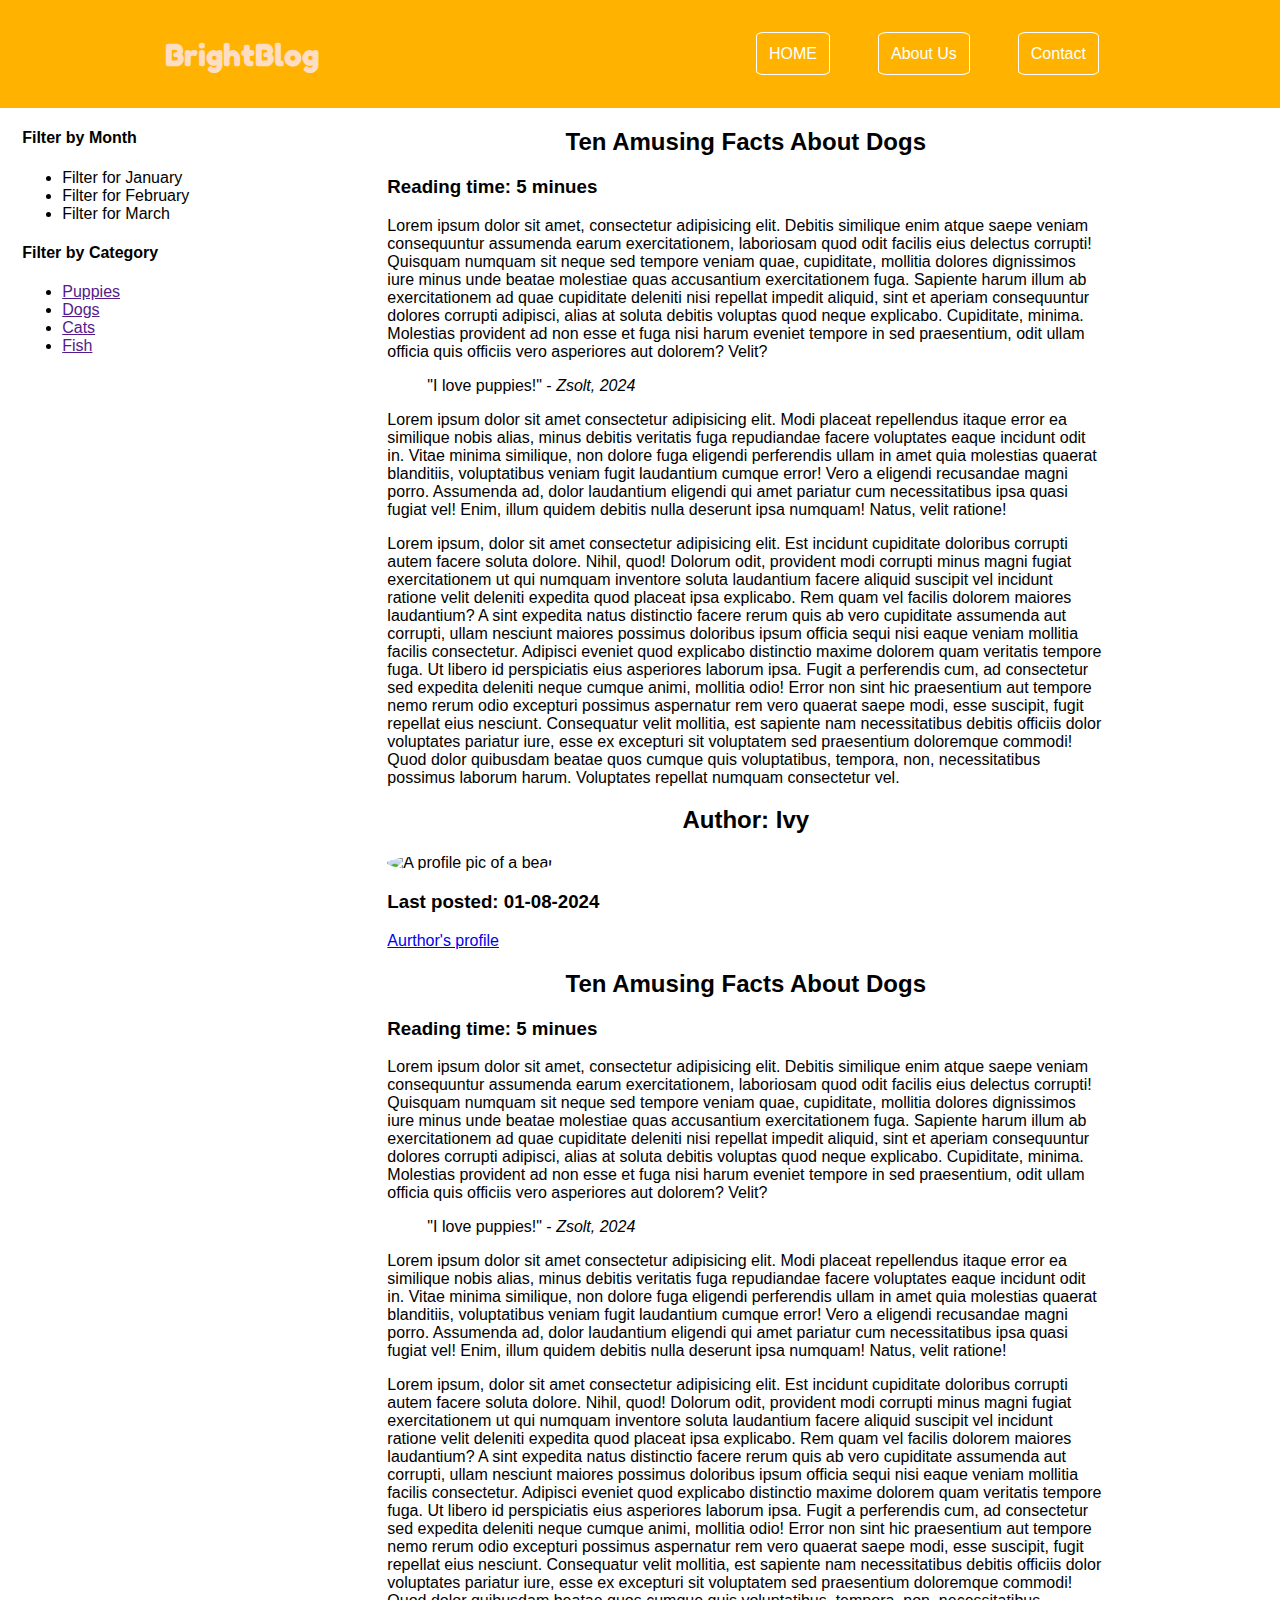
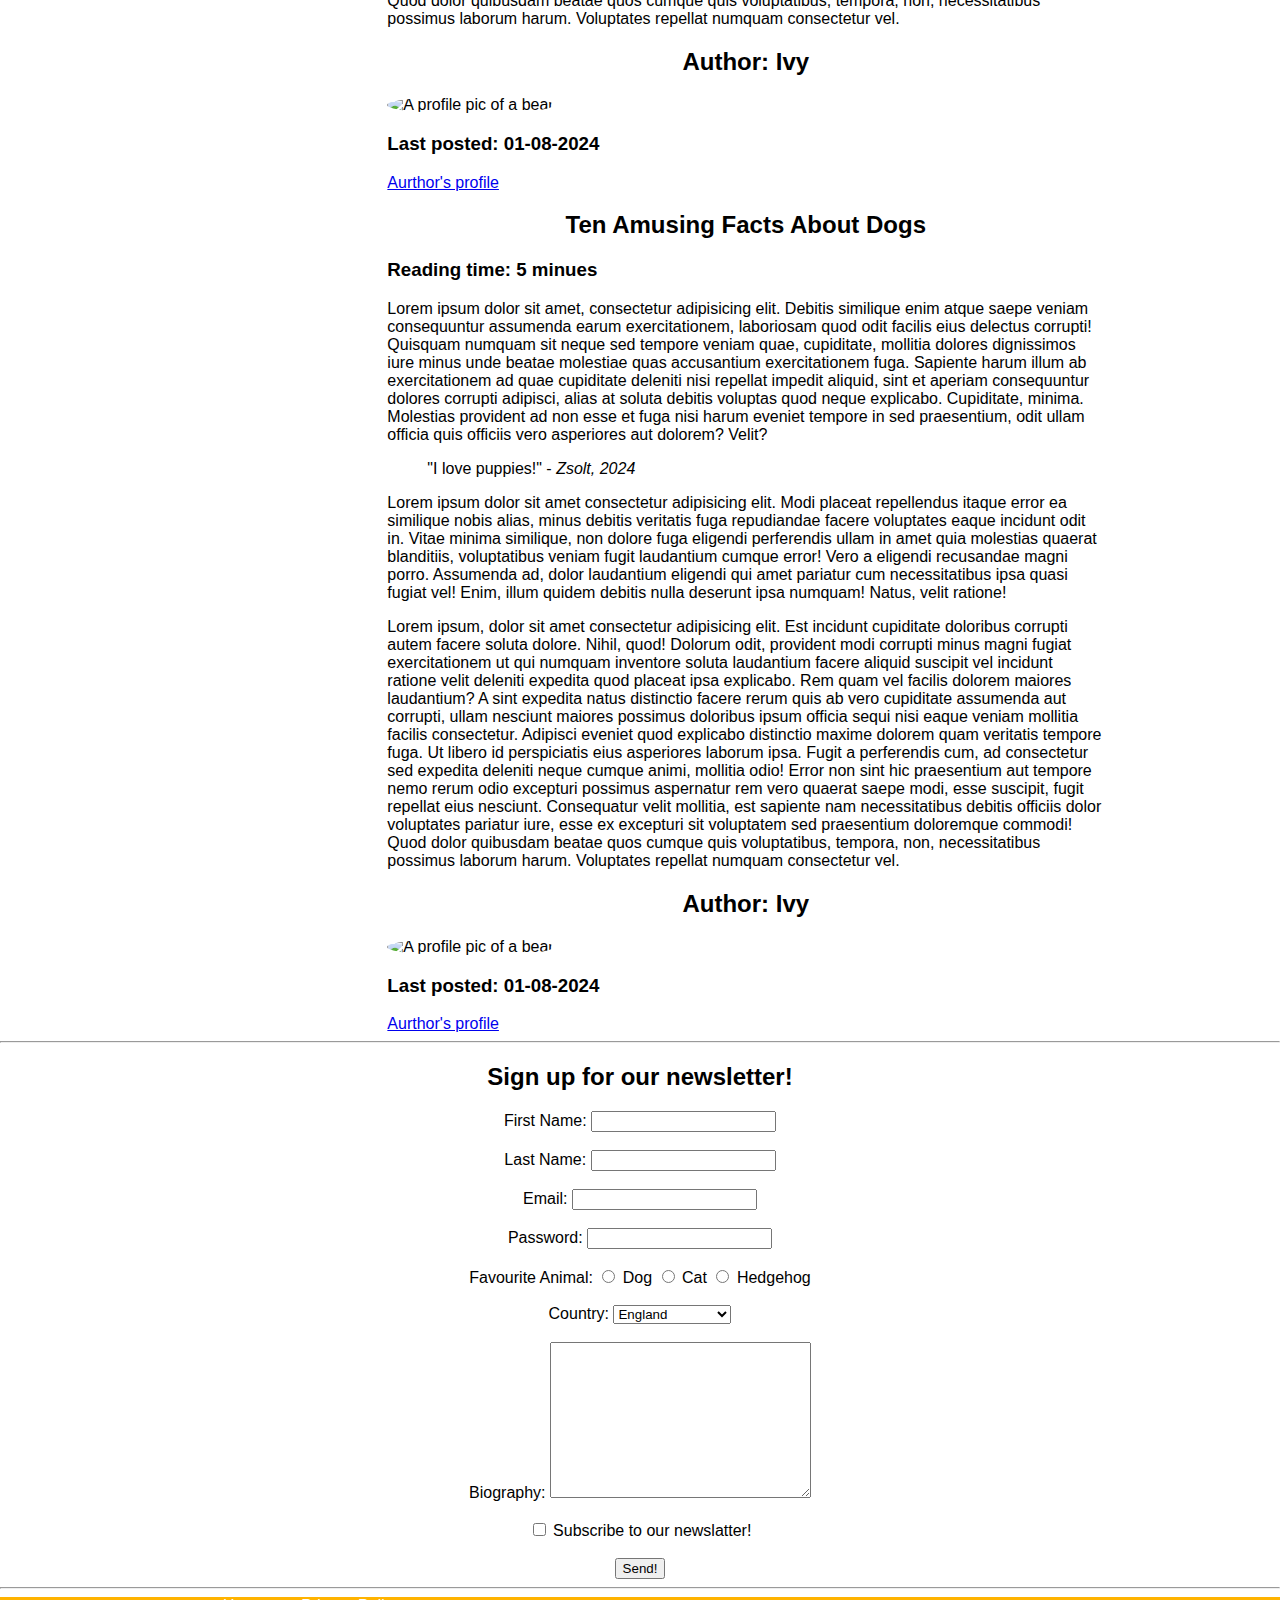
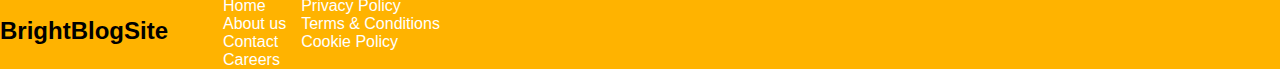
==== index.html @ 8710426b "initial commit" ====
<!DOCTYPE html>
<html lang="en">
<head>
    <link rel="stylesheet" href="style.css">
    <script src="app.js"></script>
    <link rel="stylesheet" href="https://fonts.googleapis.com/css2?family=Fredoka+One&display=swap" rel="stylesheet">
    <meta charset="UTF-8">
    <meta name="viewport" content="width=device-width, initial-scale=1.0">
    <title>BrightBlogSite</title>
</head>

<body>
    <header id="main-header">
        <!-- The content of the header goes here  -->
        <h1 id="logo">BrightBlog</h1>
        <nav>
            <ul id="nav-ul">
                <li>
                    <a href="https://code.visualstudio.com/" class="navbutton">HOME</a>
                </li>
                <li>
                    <a href="https://code.visualstudio.com/" class="navbutton">About Us</a>
                </li>
                <li>
                    <a href="https://code.visualstudio.com/" class="navbutton">Contact</a>
                </li>
            </ul> 
        </nav>
        <!-- nav>ul>li*3>a  advance way to write nav-->
        
    </header>
    <main>
        <div id="main-content">
            <aside>
                <section>
                    <h4>Filter by Month</h4>
                    <nav>
                        <ul>
                            <li><a href=""></a>Filter for January</li>
                            <li><a href=""></a>Filter for February</li>
                            <li><a href=""></a>Filter for March</li>
                        </ul>
                    </nav>
                </section>
                <section>
                    <h4>Filter by Category</h4>
                    <nav>
                        <ul>
                            <li><a href="">Puppies</a></li>
                            <li><a href="">Dogs</a></li>
                            <li><a href="">Cats</a></li>
                            <li><a href="">Fish</a></li>
                        </ul>
                    </nav>
                </section>
            </aside>
            <div>
                <article>
                    <header>
                        <!-- Article's header goes here -->
                         <h2>Ten Amusing Facts About Dogs</h2>
                         <h3>Reading time: 5 minues</h3>
                    </header>
                    <main>
                        
                        <p> Lorem ipsum dolor sit amet, consectetur adipisicing elit. Debitis similique enim atque saepe veniam consequuntur assumenda earum exercitationem, laboriosam quod odit facilis eius delectus corrupti! Quisquam numquam sit neque sed tempore veniam quae, cupiditate, mollitia dolores dignissimos iure minus unde beatae molestiae quas accusantium exercitationem fuga. Sapiente harum illum ab exercitationem ad quae cupiditate deleniti nisi repellat impedit aliquid, sint et aperiam consequuntur dolores corrupti adipisci, alias at soluta debitis voluptas quod neque explicabo. Cupiditate, minima. Molestias provident ad non esse et fuga nisi harum eveniet tempore in sed praesentium, odit ullam officia quis officiis vero asperiores aut dolorem? Velit?</p>
                        <blockquote>
                            "I love puppies!" - <cite>Zsolt, 2024</cite> 
                        </blockquote>
                        <p>Lorem ipsum dolor sit amet consectetur adipisicing elit. Modi placeat repellendus itaque error ea similique nobis alias, minus debitis veritatis fuga repudiandae facere voluptates eaque incidunt odit in. Vitae minima similique, non dolore fuga eligendi perferendis ullam in amet quia molestias quaerat blanditiis, voluptatibus veniam fugit laudantium cumque error! Vero a eligendi recusandae magni porro. Assumenda ad, dolor laudantium eligendi qui amet pariatur cum necessitatibus ipsa quasi fugiat vel! Enim, illum quidem debitis nulla deserunt ipsa numquam! Natus, velit ratione!</p>
        
                        <p>Lorem ipsum, dolor sit amet consectetur adipisicing elit. Est incidunt cupiditate doloribus corrupti autem facere soluta dolore. Nihil, quod! Dolorum odit, provident modi corrupti minus magni fugiat exercitationem ut qui numquam inventore soluta laudantium facere aliquid suscipit vel incidunt ratione velit deleniti expedita quod placeat ipsa explicabo. Rem quam vel facilis dolorem maiores laudantium? A sint expedita natus distinctio facere rerum quis ab vero cupiditate assumenda aut corrupti, ullam nesciunt maiores possimus doloribus ipsum officia sequi nisi eaque veniam mollitia facilis consectetur. Adipisci eveniet quod explicabo distinctio maxime dolorem quam veritatis tempore fuga. Ut libero id perspiciatis eius asperiores laborum ipsa. Fugit a perferendis cum, ad consectetur sed expedita deleniti neque cumque animi, mollitia odio! Error non sint hic praesentium aut tempore nemo rerum odio excepturi possimus aspernatur rem vero quaerat saepe modi, esse suscipit, fugit repellat eius nesciunt. Consequatur velit mollitia, est sapiente nam necessitatibus debitis officiis dolor voluptates pariatur iure, esse ex excepturi sit voluptatem sed praesentium doloremque commodi! Quod dolor quibusdam beatae quos cumque quis voluptatibus, tempora, non, necessitatibus possimus laborum harum. Voluptates repellat numquam consectetur vel.</p>
                        <!-- <p><h3>We love cats too</h3></p> -->
                    </main>
                    <footer>
                        <h2>Author: Ivy</h2>
                        <img src="https://placebear.com/100/100" alt="A profile pic of a bear">
                        <h3>Last posted: 01-08-2024</h3>
                        <a href="https://www.brightnetwork.co.uk/" target="_blank">Aurthor's profile</a>
                        
                    </footer>
                </article>
                <article>
                    <header>
                        <!-- Article's header goes here -->
                         <h2>Ten Amusing Facts About Dogs</h2>
                         <h3>Reading time: 5 minues</h3>
                    </header>
                    <main>
                        
                        <p> Lorem ipsum dolor sit amet, consectetur adipisicing elit. Debitis similique enim atque saepe veniam consequuntur assumenda earum exercitationem, laboriosam quod odit facilis eius delectus corrupti! Quisquam numquam sit neque sed tempore veniam quae, cupiditate, mollitia dolores dignissimos iure minus unde beatae molestiae quas accusantium exercitationem fuga. Sapiente harum illum ab exercitationem ad quae cupiditate deleniti nisi repellat impedit aliquid, sint et aperiam consequuntur dolores corrupti adipisci, alias at soluta debitis voluptas quod neque explicabo. Cupiditate, minima. Molestias provident ad non esse et fuga nisi harum eveniet tempore in sed praesentium, odit ullam officia quis officiis vero asperiores aut dolorem? Velit?</p>
                        <blockquote>
                            "I love puppies!" - <cite>Zsolt, 2024</cite> 
                        </blockquote>
                        <p>Lorem ipsum dolor sit amet consectetur adipisicing elit. Modi placeat repellendus itaque error ea similique nobis alias, minus debitis veritatis fuga repudiandae facere voluptates eaque incidunt odit in. Vitae minima similique, non dolore fuga eligendi perferendis ullam in amet quia molestias quaerat blanditiis, voluptatibus veniam fugit laudantium cumque error! Vero a eligendi recusandae magni porro. Assumenda ad, dolor laudantium eligendi qui amet pariatur cum necessitatibus ipsa quasi fugiat vel! Enim, illum quidem debitis nulla deserunt ipsa numquam! Natus, velit ratione!</p>
        
                        <p>Lorem ipsum, dolor sit amet consectetur adipisicing elit. Est incidunt cupiditate doloribus corrupti autem facere soluta dolore. Nihil, quod! Dolorum odit, provident modi corrupti minus magni fugiat exercitationem ut qui numquam inventore soluta laudantium facere aliquid suscipit vel incidunt ratione velit deleniti expedita quod placeat ipsa explicabo. Rem quam vel facilis dolorem maiores laudantium? A sint expedita natus distinctio facere rerum quis ab vero cupiditate assumenda aut corrupti, ullam nesciunt maiores possimus doloribus ipsum officia sequi nisi eaque veniam mollitia facilis consectetur. Adipisci eveniet quod explicabo distinctio maxime dolorem quam veritatis tempore fuga. Ut libero id perspiciatis eius asperiores laborum ipsa. Fugit a perferendis cum, ad consectetur sed expedita deleniti neque cumque animi, mollitia odio! Error non sint hic praesentium aut tempore nemo rerum odio excepturi possimus aspernatur rem vero quaerat saepe modi, esse suscipit, fugit repellat eius nesciunt. Consequatur velit mollitia, est sapiente nam necessitatibus debitis officiis dolor voluptates pariatur iure, esse ex excepturi sit voluptatem sed praesentium doloremque commodi! Quod dolor quibusdam beatae quos cumque quis voluptatibus, tempora, non, necessitatibus possimus laborum harum. Voluptates repellat numquam consectetur vel.</p>
                        <!-- <p><h3>We love cats too</h3></p> -->
                    </main>
                    <footer>
                        <h2>Author: Ivy</h2>
                        <img src="https://placebear.com/100/100" alt="A profile pic of a bear">
                        <h3>Last posted: 01-08-2024</h3>
                        <a href="https://www.brightnetwork.co.uk/" target="_blank">Aurthor's profile</a>
                        
                    </footer>
                </article>
                <article>
                    <header>
                        <!-- Article's header goes here -->
                         <h2>Ten Amusing Facts About Dogs</h2>
                         <h3>Reading time: 5 minues</h3>
                    </header>
                    <main>
                        
                        <p> Lorem ipsum dolor sit amet, consectetur adipisicing elit. Debitis similique enim atque saepe veniam consequuntur assumenda earum exercitationem, laboriosam quod odit facilis eius delectus corrupti! Quisquam numquam sit neque sed tempore veniam quae, cupiditate, mollitia dolores dignissimos iure minus unde beatae molestiae quas accusantium exercitationem fuga. Sapiente harum illum ab exercitationem ad quae cupiditate deleniti nisi repellat impedit aliquid, sint et aperiam consequuntur dolores corrupti adipisci, alias at soluta debitis voluptas quod neque explicabo. Cupiditate, minima. Molestias provident ad non esse et fuga nisi harum eveniet tempore in sed praesentium, odit ullam officia quis officiis vero asperiores aut dolorem? Velit?</p>
                        <blockquote>
                            "I love puppies!" - <cite>Zsolt, 2024</cite> 
                        </blockquote>
                        <p>Lorem ipsum dolor sit amet consectetur adipisicing elit. Modi placeat repellendus itaque error ea similique nobis alias, minus debitis veritatis fuga repudiandae facere voluptates eaque incidunt odit in. Vitae minima similique, non dolore fuga eligendi perferendis ullam in amet quia molestias quaerat blanditiis, voluptatibus veniam fugit laudantium cumque error! Vero a eligendi recusandae magni porro. Assumenda ad, dolor laudantium eligendi qui amet pariatur cum necessitatibus ipsa quasi fugiat vel! Enim, illum quidem debitis nulla deserunt ipsa numquam! Natus, velit ratione!</p>
        
                        <p>Lorem ipsum, dolor sit amet consectetur adipisicing elit. Est incidunt cupiditate doloribus corrupti autem facere soluta dolore. Nihil, quod! Dolorum odit, provident modi corrupti minus magni fugiat exercitationem ut qui numquam inventore soluta laudantium facere aliquid suscipit vel incidunt ratione velit deleniti expedita quod placeat ipsa explicabo. Rem quam vel facilis dolorem maiores laudantium? A sint expedita natus distinctio facere rerum quis ab vero cupiditate assumenda aut corrupti, ullam nesciunt maiores possimus doloribus ipsum officia sequi nisi eaque veniam mollitia facilis consectetur. Adipisci eveniet quod explicabo distinctio maxime dolorem quam veritatis tempore fuga. Ut libero id perspiciatis eius asperiores laborum ipsa. Fugit a perferendis cum, ad consectetur sed expedita deleniti neque cumque animi, mollitia odio! Error non sint hic praesentium aut tempore nemo rerum odio excepturi possimus aspernatur rem vero quaerat saepe modi, esse suscipit, fugit repellat eius nesciunt. Consequatur velit mollitia, est sapiente nam necessitatibus debitis officiis dolor voluptates pariatur iure, esse ex excepturi sit voluptatem sed praesentium doloremque commodi! Quod dolor quibusdam beatae quos cumque quis voluptatibus, tempora, non, necessitatibus possimus laborum harum. Voluptates repellat numquam consectetur vel.</p>
                        <!-- <p><h3>We love cats too</h3></p> -->
                    </main>
                    <footer>
                        <h2>Author: Ivy</h2>
                        <img src="https://placebear.com/100/100" alt="A profile pic of a bear">
                        <h3>Last posted: 01-08-2024</h3>
                        <a href="https://www.brightnetwork.co.uk/" target="_blank">Aurthor's profile</a>
                        
                    </footer>
                </article>
            </div>


        </div>
        
        <!-- main content of the website can go here -->
         <hr>
         <h2>Sign up for our newsletter!</h2>
        <form action="" method="">
            <label for="first_name">First Name:</label>
            <input type="text" id="first_name" name="first_name" required>
            <br>
            <br>
            <label for="Last_name">Last Name:</label>
            <input type="text" id="Last_name" name="Last_name" required>
            <br>
            <br>
            <label for="email">Email:</label>
            <input type="email" name="email" id="email" required>
            <br>
            <br>    
            <!-- input:email -->
            <label for="password">Password:</label>
            <input type="password" name="password" id="password" required>
            <br>
            <br>
            <label for="favourite_animal">Favourite Animal: </label>

            <input type="radio" name="favourite_animal" id="dog" value="dog">
            <label for="dog">Dog</label>
            <!-- when use radio button, the lable goes after the radio button, but whenever use input 
             the lable will go before the input tag -->
            <input type="radio" name="favourite_animal" id="cat" value="cat">
            <label for="cat">Cat</label>
            <input type="radio" name="favourite_animal" id="hedgehog" value="hedgehog">
            <label for="hedgehog">Hedgehog</label>
            <br>
            <br>
            <label for="country">Country:</label>
            <select name="country" id="country">
                <option value="england">England</option>
                <option value="scotland">Scotland</option>
                <option value="Wales">Wales</option>
                <option value="northern_ireland">Northern ireland</option>
            </select>
            <br>
            <br>
            <label for="bio">Biography: </label>
            <textarea name="bio" id="bio" cols="30" rows="10"></textarea>
            <br>
            <br>
            <input type="checkbox" name="" id="subscribe" name="subscribe">
            <label for="subscribe">Subscribe to our newslatter!</label>
            <br>
            <br>
            
            <input type="submit" value="Send!">

        </form>
        <hr>
    </main>

    <footer>
        <!-- footer goes here  -->
         <h2>BrightBlogSite</h2>
         <section>
            <nav>
                <ul id="footer-ul">
                    <div>
                        <li><a href="">Home</a></li>
                        <li><a href="">About us</a></li>
                        <li><a href="">Contact</a></li>
                        <li><a href="">Careers</a></li>
                    </div>
                    <div>
                        <li><a href="">Privacy Policy</a></li>
                        <li><a href="">Terms & Conditions</a></li>
                        <li><a href="">Cookie Policy</a></li>
                    </div>    
                </ul>
            </nav>
         </section>
    </footer>
</body>

</html>
---- style.css ----
body {
    font-family: Arial, Helvetica, sans-serif;
    margin: 0px;
}

#logo {
    margin: 0px;
    padding: 8px;
    font-family: "Fredoka One",sans-serif;
    /* box-shadow: 10px 10px 15px 5px black; */
    width: 16%;
    border-radius: 20%;
}

ul{
    margin: 0px;
}

body > header{
    background-color: rgb(255, 179, 0);
    color: rgb(255, 220, 196);
    display: flex;
    height: 12vh;
    align-items: center;
    justify-content:space-around;
}

#nav-ul{
    display: flex;
}

#nav-ul > li{
    padding: 8px;
    margin: 16px;

}

body > header > nav > ul {
    list-style: none;
    text-decoration: none;
}

.navbutton{
    color: white;
    text-decoration: none;
    padding: 12px;
    border: 1px solid white;
    border-radius: 10%;
}

body > main article{
    width: 70%;
    margin: auto;
}

#main-content{
    display: flex;
    justify-content: space-around;
}

#main-content > div{
   width: 80%;
}

form{
    text-align: center;
}

h2{
    text-align: center;
}

body > footer{
    background-color: rgb(255, 179, 0);
    display: flex;
}

img{
    border-radius: 100%;
}

#footer-ul{
    display: flex;
    list-style: none;
}
#footer-ul > div >li{
    margin-left: 15px;
}

#footer-ul > div > li > a{
    color: white;
    text-decoration: none;
}
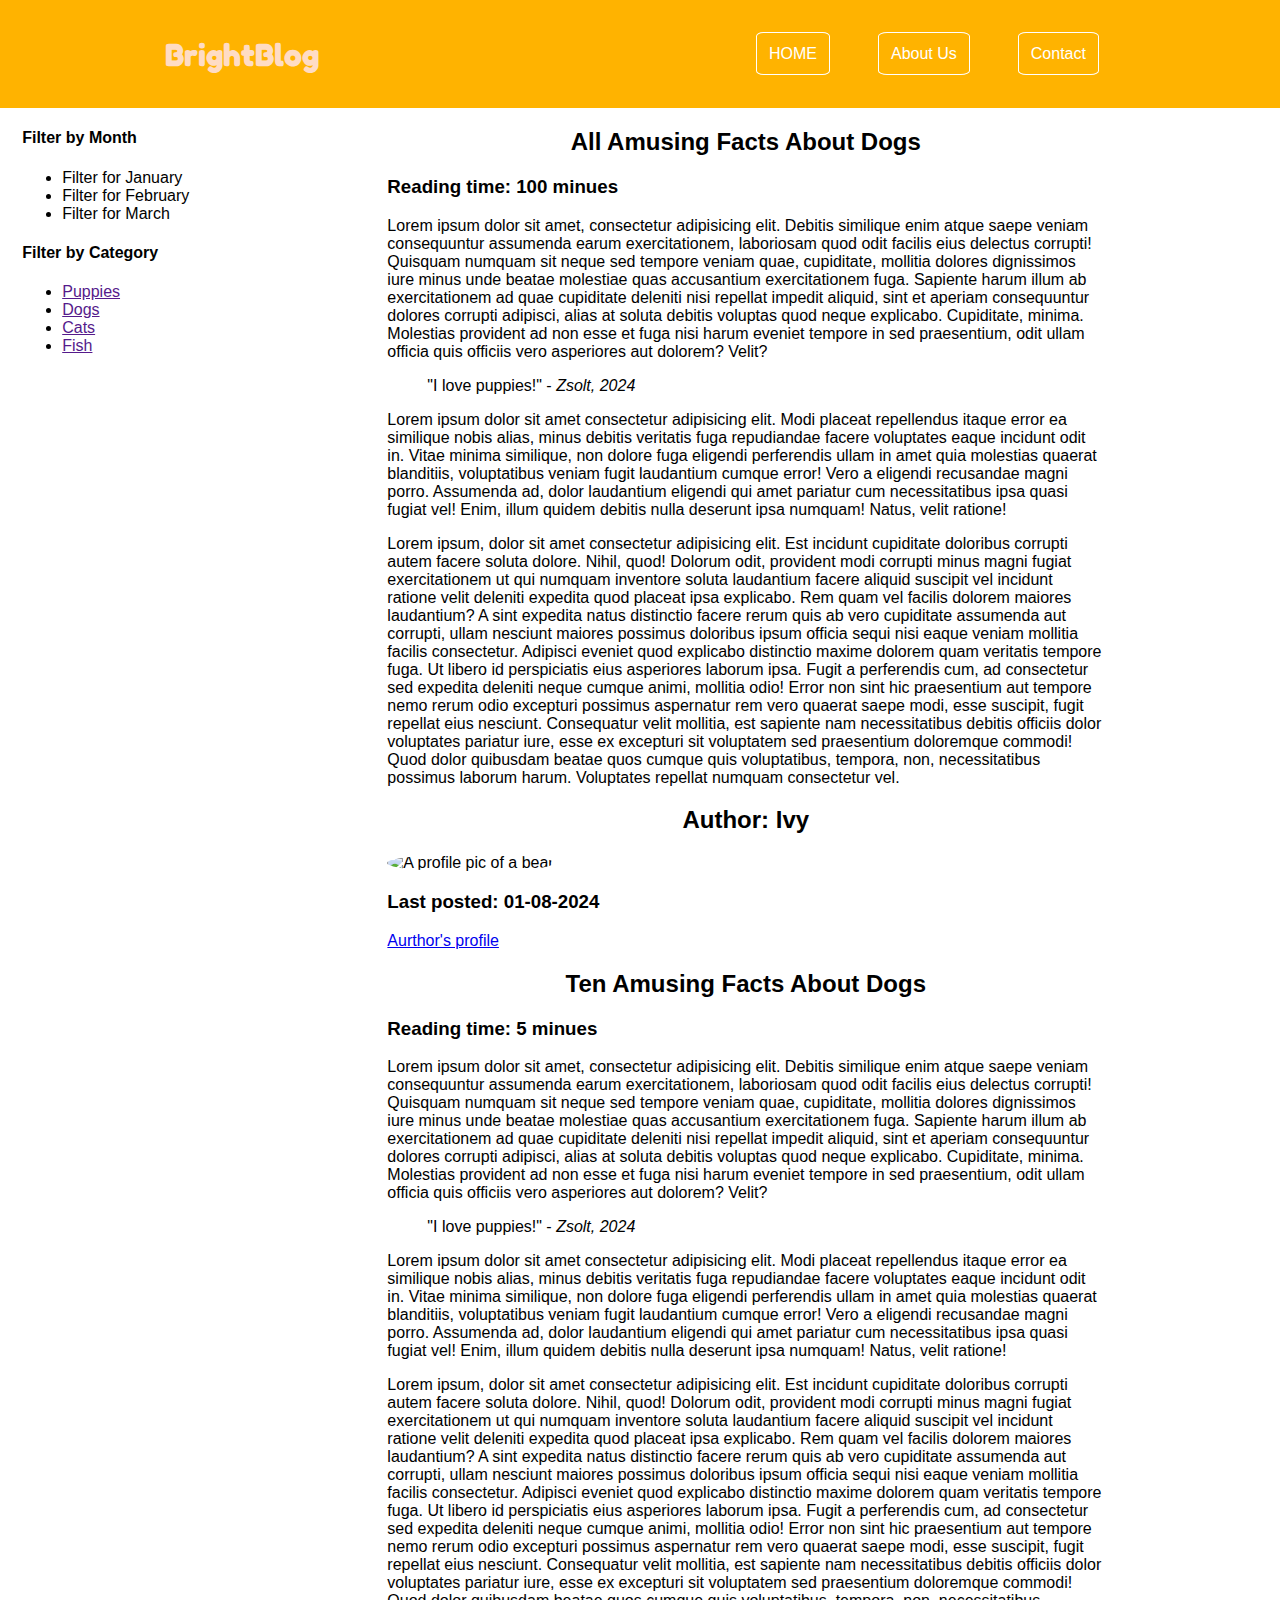
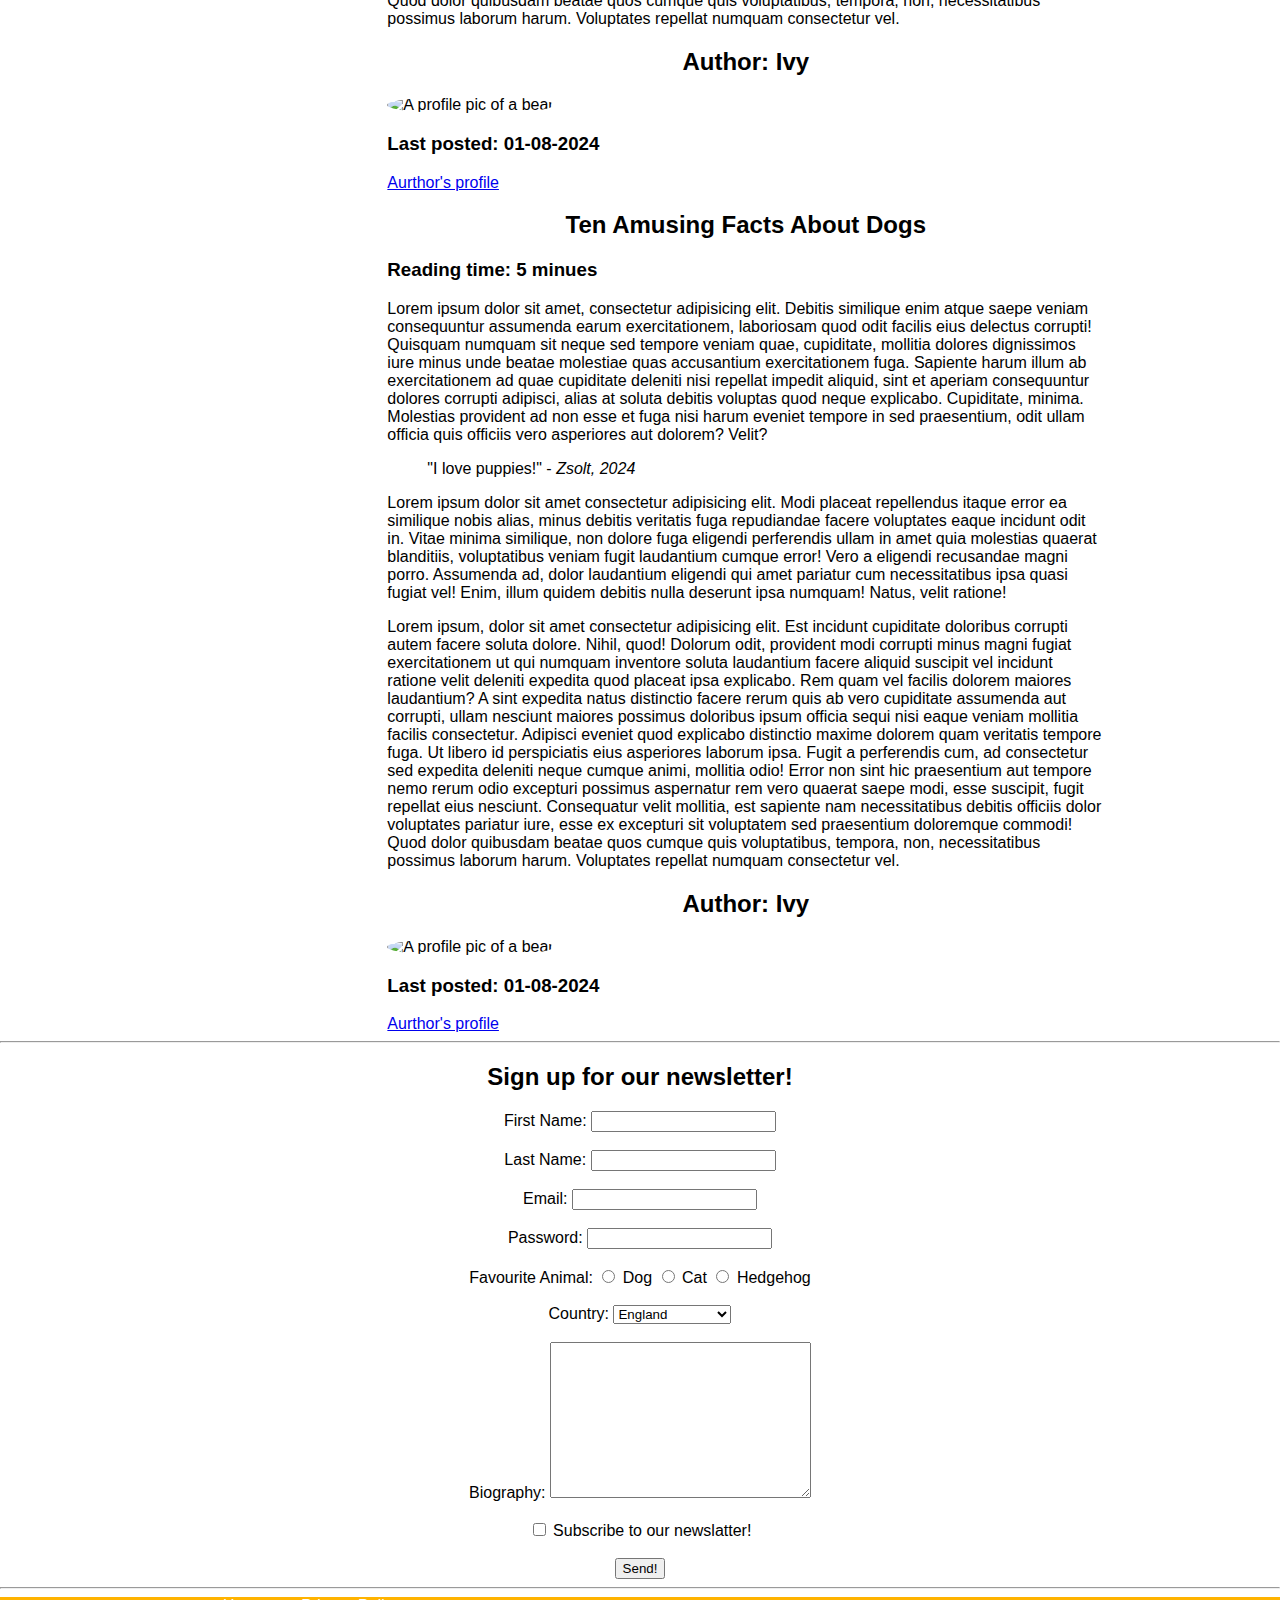
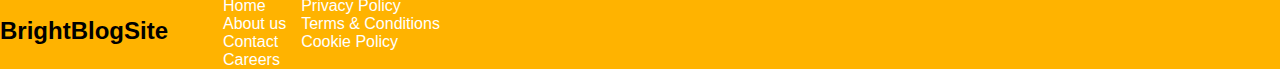
==== commit a77d0485: "Update index.html" ====
--- a/index.html
+++ b/index.html
@@ -58,8 +58,8 @@
                 <article>
                     <header>
                         <!-- Article's header goes here -->
-                         <h2>Ten Amusing Facts About Dogs</h2>
-                         <h3>Reading time: 5 minues</h3>
+                         <h2>All Amusing Facts About Dogs</h2>
+                         <h3>Reading time: 100 minues</h3>
                     </header>
                     <main>
                         
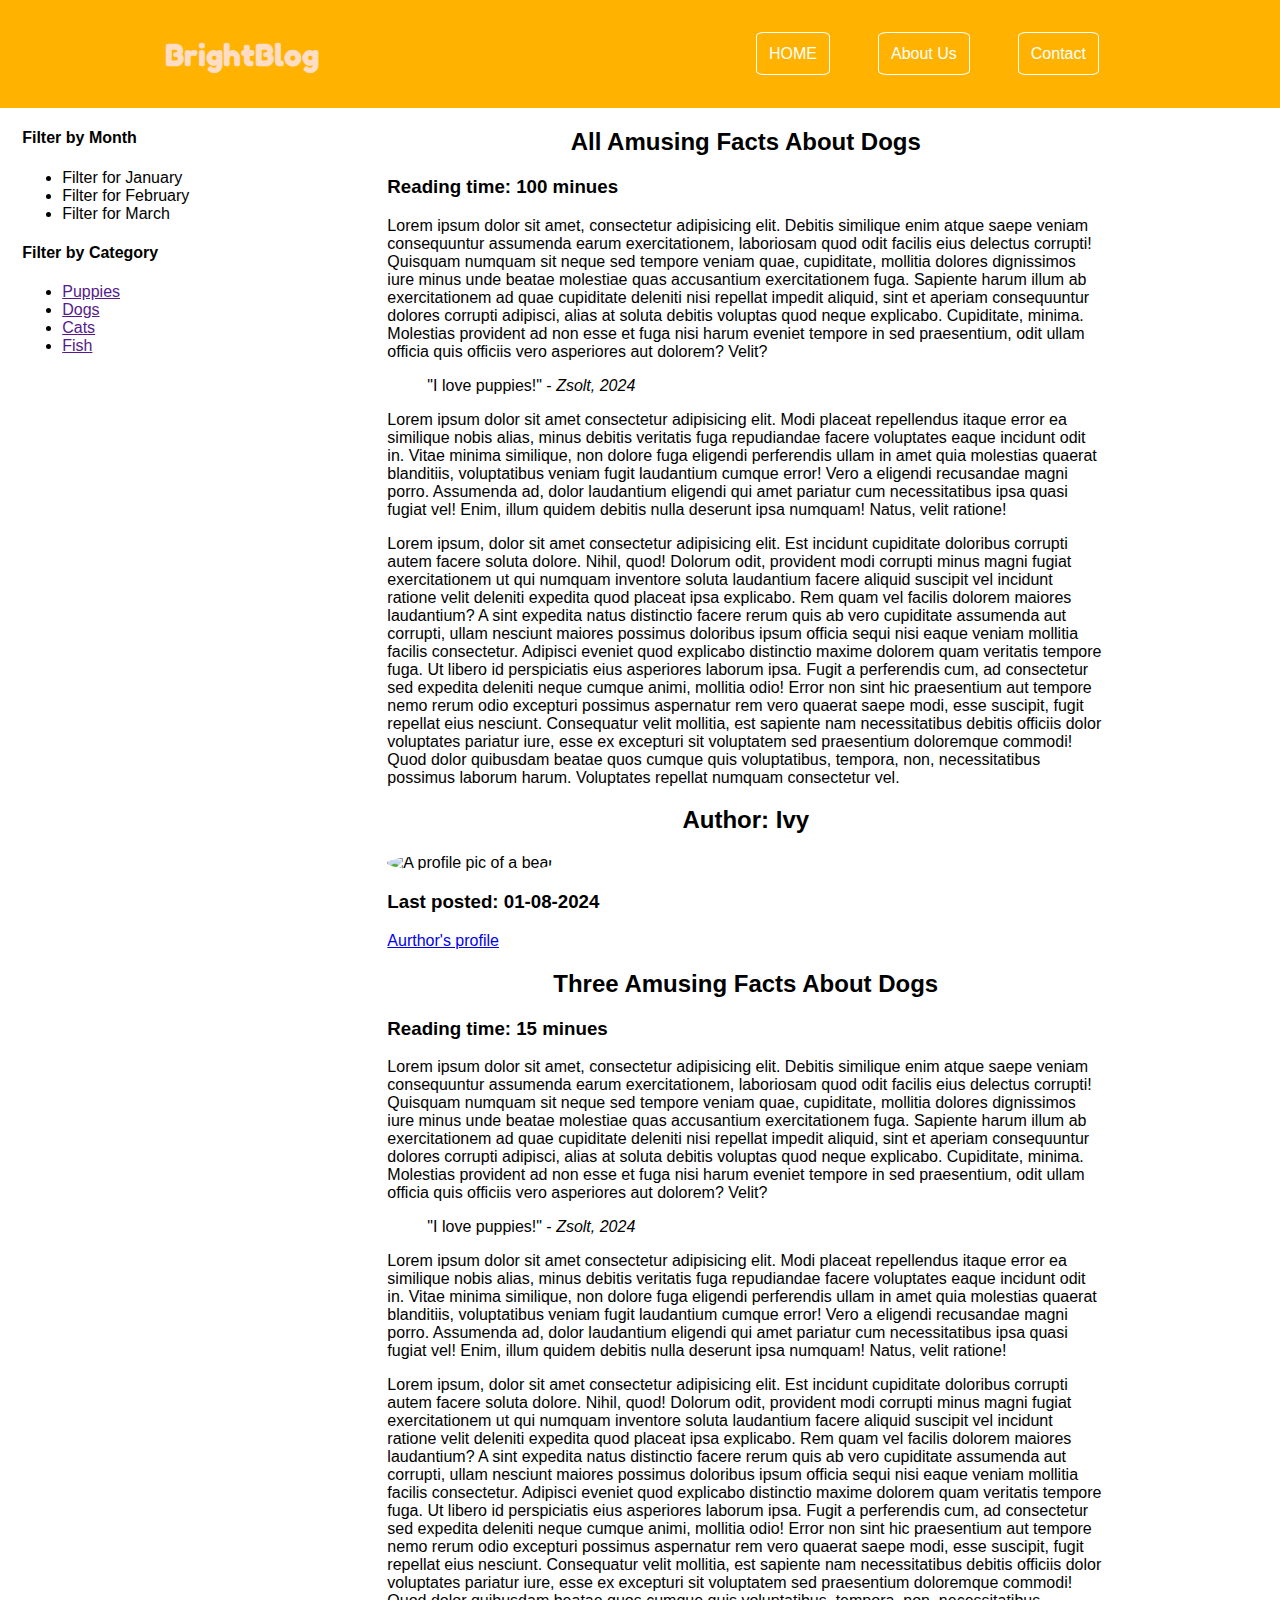
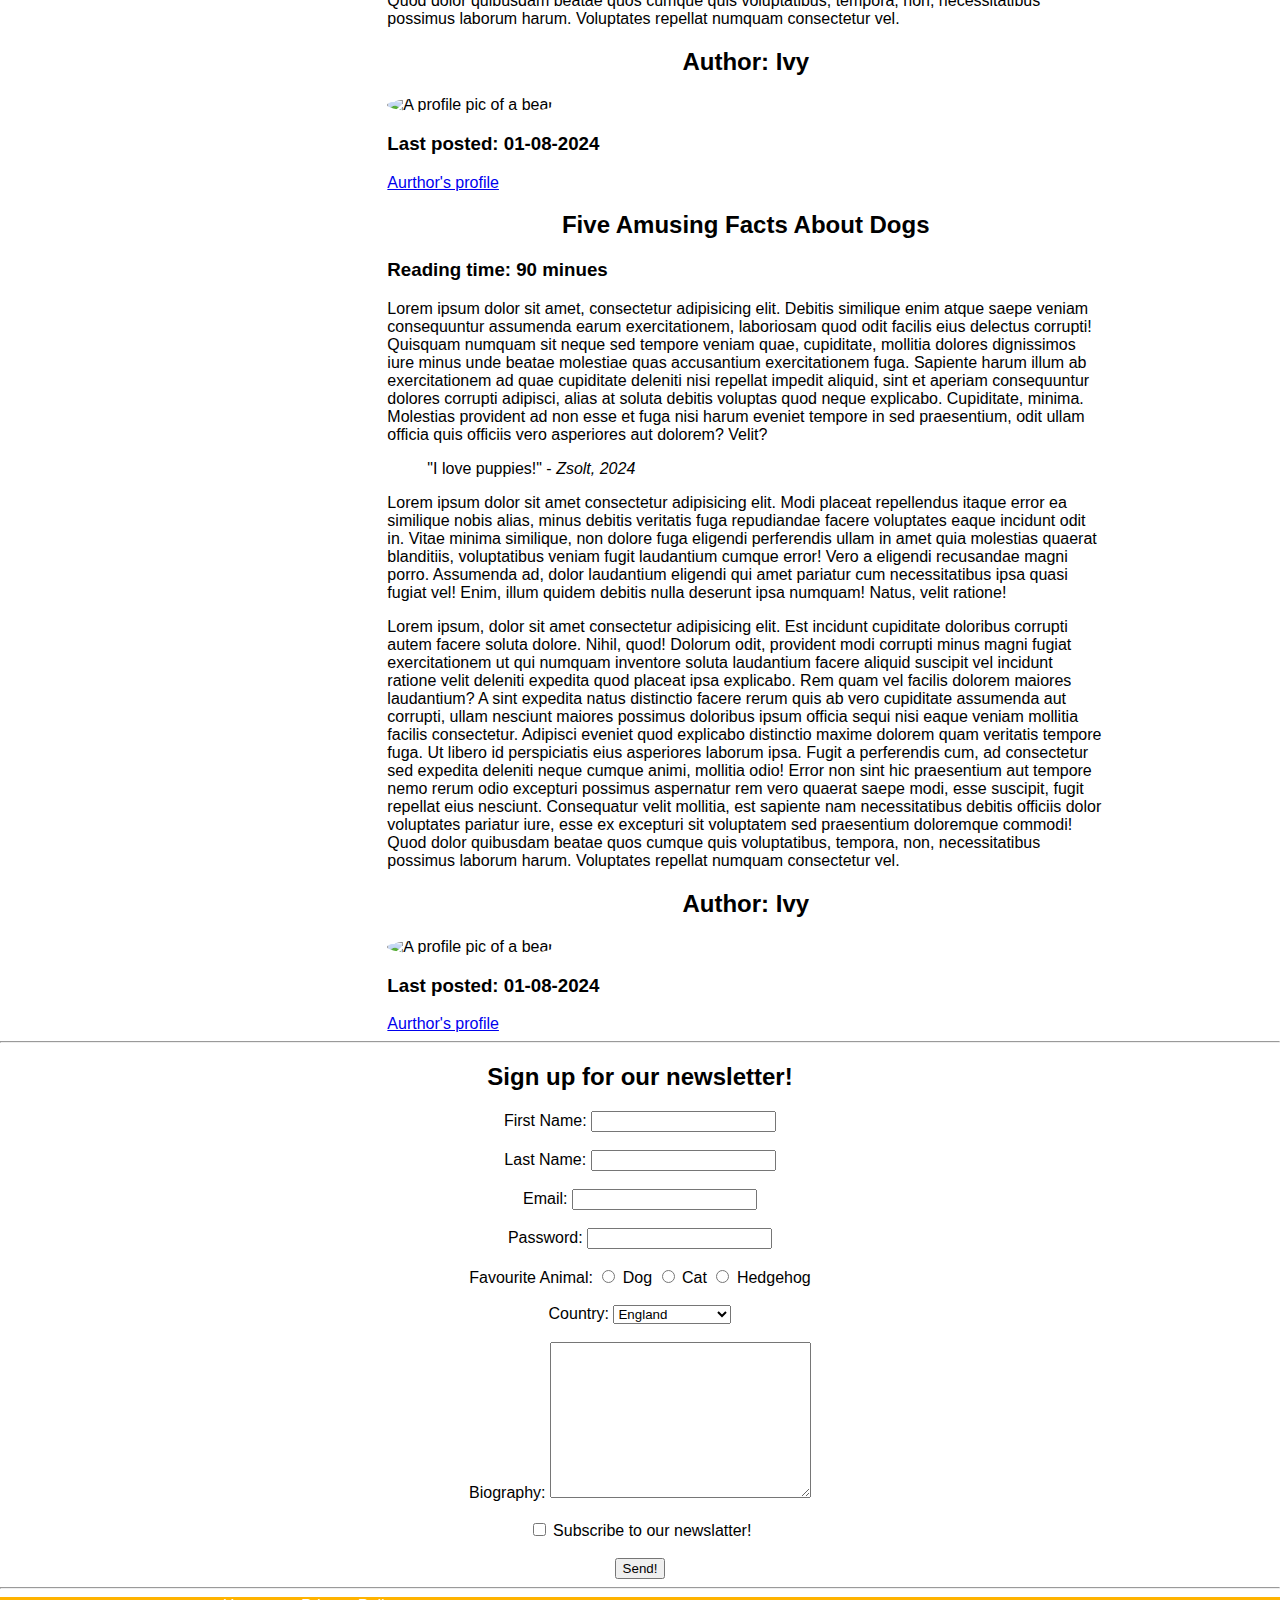
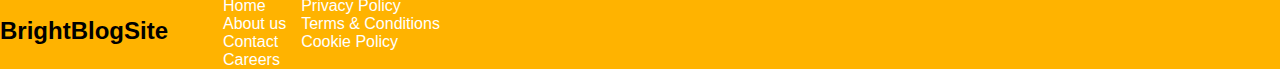
==== commit aa923275: "Update index.html" ====
--- a/index.html
+++ b/index.html
@@ -83,8 +83,8 @@
                 <article>
                     <header>
                         <!-- Article's header goes here -->
-                         <h2>Ten Amusing Facts About Dogs</h2>
-                         <h3>Reading time: 5 minues</h3>
+                         <h2>Three Amusing Facts About Dogs</h2>
+                         <h3>Reading time: 15 minues</h3>
                     </header>
                     <main>
                         
@@ -108,8 +108,8 @@
                 <article>
                     <header>
                         <!-- Article's header goes here -->
-                         <h2>Ten Amusing Facts About Dogs</h2>
-                         <h3>Reading time: 5 minues</h3>
+                         <h2>Five Amusing Facts About Dogs</h2>
+                         <h3>Reading time: 90 minues</h3>
                     </header>
                     <main>
                         
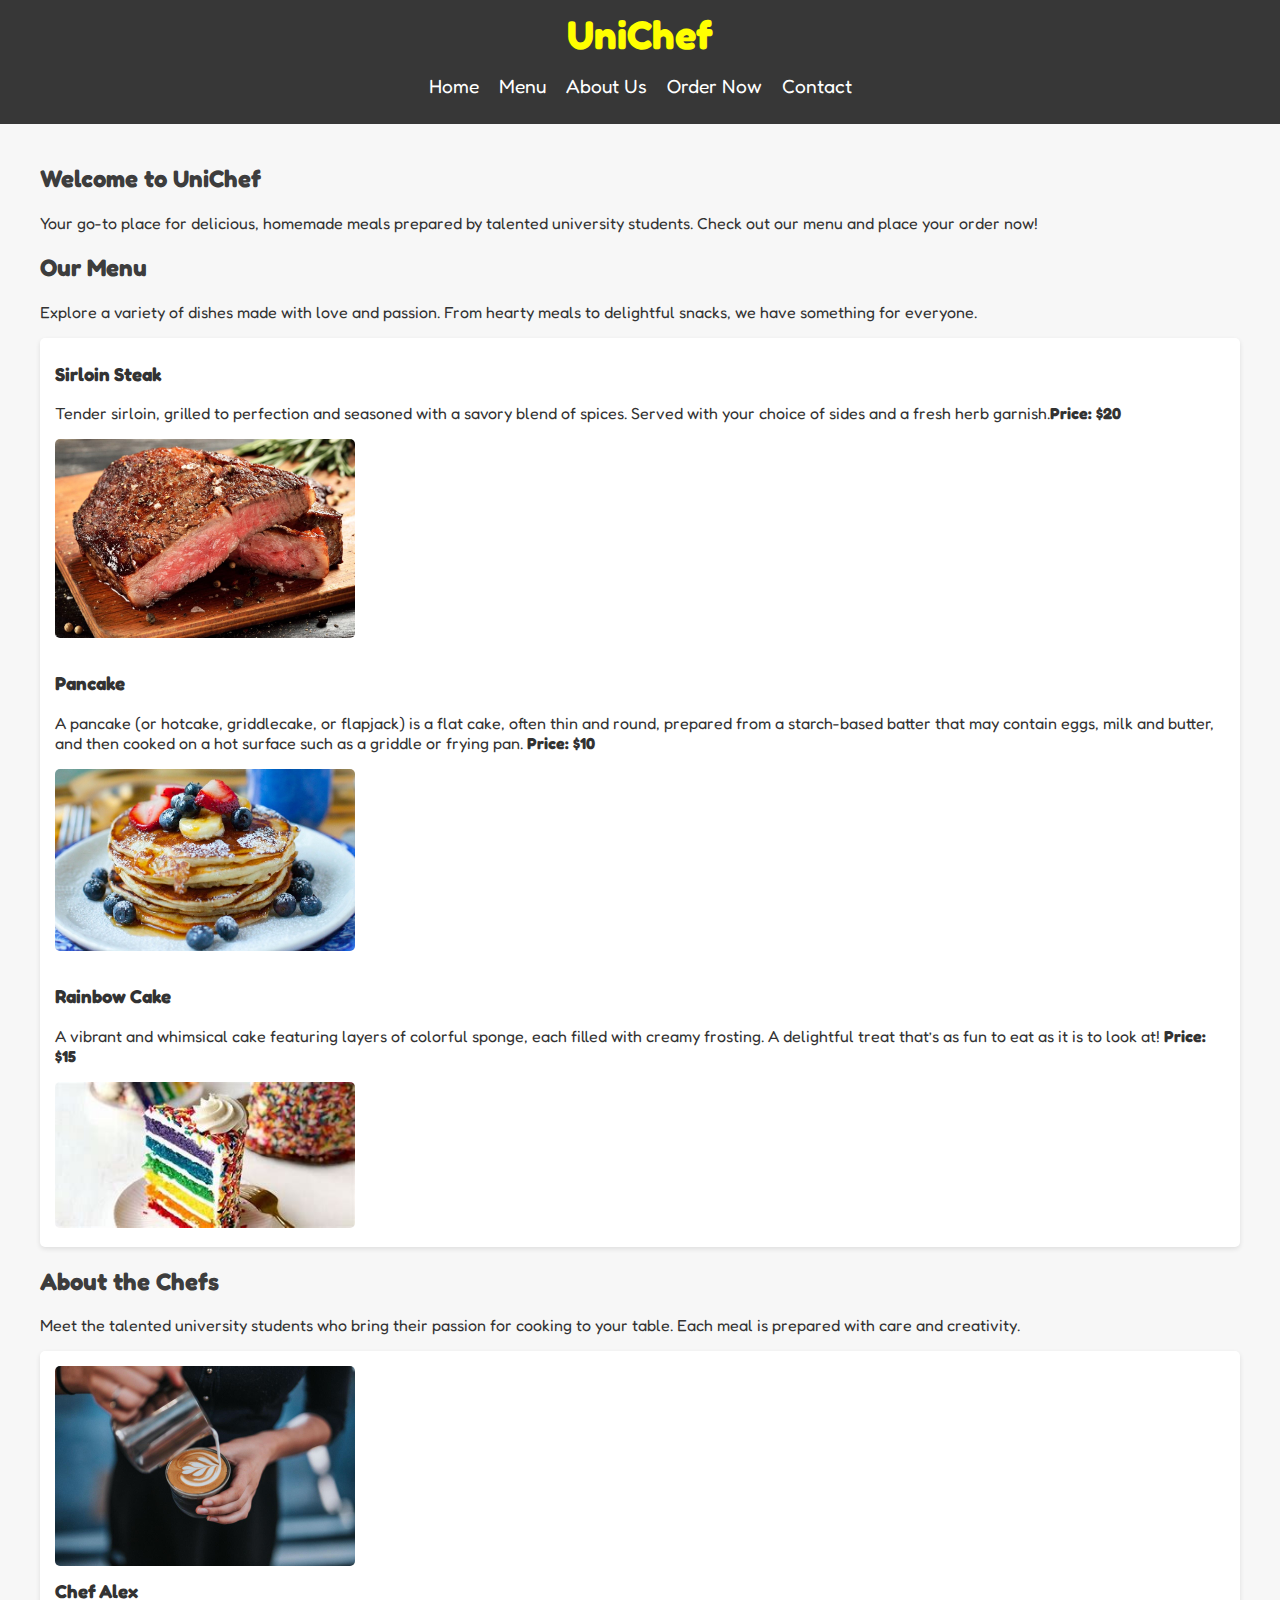
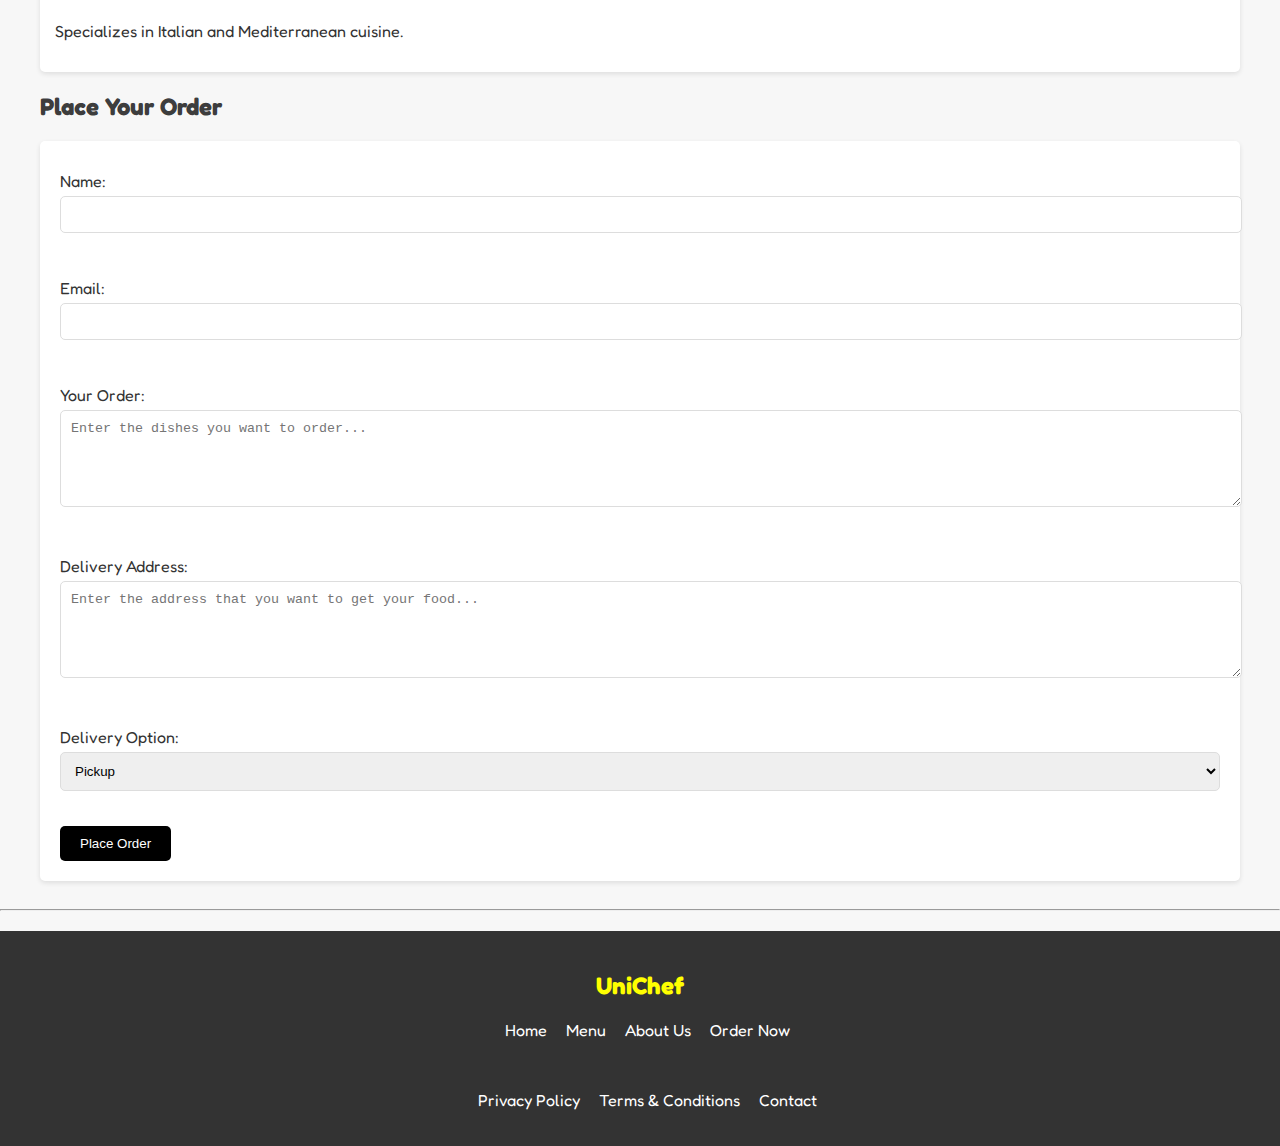
==== commit 79c6179c: "task" ====
--- a/index.html
+++ b/index.html
@@ -3,223 +3,131 @@
 <head>
     <link rel="stylesheet" href="style.css">
     <script src="app.js"></script>
-    <link rel="stylesheet" href="https://fonts.googleapis.com/css2?family=Fredoka+One&display=swap" rel="stylesheet">
+    <link rel="stylesheet" href="https://fonts.googleapis.com/css2?family=Fredoka+One&display=swap">
     <meta charset="UTF-8">
     <meta name="viewport" content="width=device-width, initial-scale=1.0">
-    <title>BrightBlogSite</title>
+    <title>UniChef</title>
 </head>
 
 <body>
     <header id="main-header">
-        <!-- The content of the header goes here  -->
-        <h1 id="logo">BrightBlog</h1>
+        <!-- Header content -->
+        <h1 id="logo">UniChef</h1>
         <nav>
             <ul id="nav-ul">
-                <li>
-                    <a href="https://code.visualstudio.com/" class="navbutton">HOME</a>
-                </li>
-                <li>
-                    <a href="https://code.visualstudio.com/" class="navbutton">About Us</a>
-                </li>
-                <li>
-                    <a href="https://code.visualstudio.com/" class="navbutton">Contact</a>
-                </li>
+                <li><a href="#" class="navbutton">Home</a></li>
+                <li><a href="#" class="navbutton">Menu</a></li>
+                <li><a href="#" class="navbutton">About Us</a></li>
+                <li><a href="#" class="navbutton">Order Now</a></li>
+                <li><a href="#" class="navbutton">Contact</a></li>
             </ul> 
         </nav>
-        <!-- nav>ul>li*3>a  advance way to write nav-->
-        
     </header>
+    
     <main>
         <div id="main-content">
-            <aside>
-                <section>
-                    <h4>Filter by Month</h4>
-                    <nav>
-                        <ul>
-                            <li><a href=""></a>Filter for January</li>
-                            <li><a href=""></a>Filter for February</li>
-                            <li><a href=""></a>Filter for March</li>
-                        </ul>
-                    </nav>
-                </section>
-                <section>
-                    <h4>Filter by Category</h4>
-                    <nav>
-                        <ul>
-                            <li><a href="">Puppies</a></li>
-                            <li><a href="">Dogs</a></li>
-                            <li><a href="">Cats</a></li>
-                            <li><a href="">Fish</a></li>
-                        </ul>
-                    </nav>
-                </section>
-            </aside>
-            <div>
-                <article>
-                    <header>
-                        <!-- Article's header goes here -->
-                         <h2>All Amusing Facts About Dogs</h2>
-                         <h3>Reading time: 100 minues</h3>
-                    </header>
-                    <main>
-                        
-                        <p> Lorem ipsum dolor sit amet, consectetur adipisicing elit. Debitis similique enim atque saepe veniam consequuntur assumenda earum exercitationem, laboriosam quod odit facilis eius delectus corrupti! Quisquam numquam sit neque sed tempore veniam quae, cupiditate, mollitia dolores dignissimos iure minus unde beatae molestiae quas accusantium exercitationem fuga. Sapiente harum illum ab exercitationem ad quae cupiditate deleniti nisi repellat impedit aliquid, sint et aperiam consequuntur dolores corrupti adipisci, alias at soluta debitis voluptas quod neque explicabo. Cupiditate, minima. Molestias provident ad non esse et fuga nisi harum eveniet tempore in sed praesentium, odit ullam officia quis officiis vero asperiores aut dolorem? Velit?</p>
-                        <blockquote>
-                            "I love puppies!" - <cite>Zsolt, 2024</cite> 
-                        </blockquote>
-                        <p>Lorem ipsum dolor sit amet consectetur adipisicing elit. Modi placeat repellendus itaque error ea similique nobis alias, minus debitis veritatis fuga repudiandae facere voluptates eaque incidunt odit in. Vitae minima similique, non dolore fuga eligendi perferendis ullam in amet quia molestias quaerat blanditiis, voluptatibus veniam fugit laudantium cumque error! Vero a eligendi recusandae magni porro. Assumenda ad, dolor laudantium eligendi qui amet pariatur cum necessitatibus ipsa quasi fugiat vel! Enim, illum quidem debitis nulla deserunt ipsa numquam! Natus, velit ratione!</p>
-        
-                        <p>Lorem ipsum, dolor sit amet consectetur adipisicing elit. Est incidunt cupiditate doloribus corrupti autem facere soluta dolore. Nihil, quod! Dolorum odit, provident modi corrupti minus magni fugiat exercitationem ut qui numquam inventore soluta laudantium facere aliquid suscipit vel incidunt ratione velit deleniti expedita quod placeat ipsa explicabo. Rem quam vel facilis dolorem maiores laudantium? A sint expedita natus distinctio facere rerum quis ab vero cupiditate assumenda aut corrupti, ullam nesciunt maiores possimus doloribus ipsum officia sequi nisi eaque veniam mollitia facilis consectetur. Adipisci eveniet quod explicabo distinctio maxime dolorem quam veritatis tempore fuga. Ut libero id perspiciatis eius asperiores laborum ipsa. Fugit a perferendis cum, ad consectetur sed expedita deleniti neque cumque animi, mollitia odio! Error non sint hic praesentium aut tempore nemo rerum odio excepturi possimus aspernatur rem vero quaerat saepe modi, esse suscipit, fugit repellat eius nesciunt. Consequatur velit mollitia, est sapiente nam necessitatibus debitis officiis dolor voluptates pariatur iure, esse ex excepturi sit voluptatem sed praesentium doloremque commodi! Quod dolor quibusdam beatae quos cumque quis voluptatibus, tempora, non, necessitatibus possimus laborum harum. Voluptates repellat numquam consectetur vel.</p>
-                        <!-- <p><h3>We love cats too</h3></p> -->
-                    </main>
-                    <footer>
-                        <h2>Author: Ivy</h2>
-                        <img src="https://placebear.com/100/100" alt="A profile pic of a bear">
-                        <h3>Last posted: 01-08-2024</h3>
-                        <a href="https://www.brightnetwork.co.uk/" target="_blank">Aurthor's profile</a>
-                        
-                    </footer>
-                </article>
-                <article>
-                    <header>
-                        <!-- Article's header goes here -->
-                         <h2>Three Amusing Facts About Dogs</h2>
-                         <h3>Reading time: 15 minues</h3>
-                    </header>
-                    <main>
-                        
-                        <p> Lorem ipsum dolor sit amet, consectetur adipisicing elit. Debitis similique enim atque saepe veniam consequuntur assumenda earum exercitationem, laboriosam quod odit facilis eius delectus corrupti! Quisquam numquam sit neque sed tempore veniam quae, cupiditate, mollitia dolores dignissimos iure minus unde beatae molestiae quas accusantium exercitationem fuga. Sapiente harum illum ab exercitationem ad quae cupiditate deleniti nisi repellat impedit aliquid, sint et aperiam consequuntur dolores corrupti adipisci, alias at soluta debitis voluptas quod neque explicabo. Cupiditate, minima. Molestias provident ad non esse et fuga nisi harum eveniet tempore in sed praesentium, odit ullam officia quis officiis vero asperiores aut dolorem? Velit?</p>
-                        <blockquote>
-                            "I love puppies!" - <cite>Zsolt, 2024</cite> 
-                        </blockquote>
-                        <p>Lorem ipsum dolor sit amet consectetur adipisicing elit. Modi placeat repellendus itaque error ea similique nobis alias, minus debitis veritatis fuga repudiandae facere voluptates eaque incidunt odit in. Vitae minima similique, non dolore fuga eligendi perferendis ullam in amet quia molestias quaerat blanditiis, voluptatibus veniam fugit laudantium cumque error! Vero a eligendi recusandae magni porro. Assumenda ad, dolor laudantium eligendi qui amet pariatur cum necessitatibus ipsa quasi fugiat vel! Enim, illum quidem debitis nulla deserunt ipsa numquam! Natus, velit ratione!</p>
-        
-                        <p>Lorem ipsum, dolor sit amet consectetur adipisicing elit. Est incidunt cupiditate doloribus corrupti autem facere soluta dolore. Nihil, quod! Dolorum odit, provident modi corrupti minus magni fugiat exercitationem ut qui numquam inventore soluta laudantium facere aliquid suscipit vel incidunt ratione velit deleniti expedita quod placeat ipsa explicabo. Rem quam vel facilis dolorem maiores laudantium? A sint expedita natus distinctio facere rerum quis ab vero cupiditate assumenda aut corrupti, ullam nesciunt maiores possimus doloribus ipsum officia sequi nisi eaque veniam mollitia facilis consectetur. Adipisci eveniet quod explicabo distinctio maxime dolorem quam veritatis tempore fuga. Ut libero id perspiciatis eius asperiores laborum ipsa. Fugit a perferendis cum, ad consectetur sed expedita deleniti neque cumque animi, mollitia odio! Error non sint hic praesentium aut tempore nemo rerum odio excepturi possimus aspernatur rem vero quaerat saepe modi, esse suscipit, fugit repellat eius nesciunt. Consequatur velit mollitia, est sapiente nam necessitatibus debitis officiis dolor voluptates pariatur iure, esse ex excepturi sit voluptatem sed praesentium doloremque commodi! Quod dolor quibusdam beatae quos cumque quis voluptatibus, tempora, non, necessitatibus possimus laborum harum. Voluptates repellat numquam consectetur vel.</p>
-                        <!-- <p><h3>We love cats too</h3></p> -->
-                    </main>
-                    <footer>
-                        <h2>Author: Ivy</h2>
-                        <img src="https://placebear.com/100/100" alt="A profile pic of a bear">
-                        <h3>Last posted: 01-08-2024</h3>
-                        <a href="https://www.brightnetwork.co.uk/" target="_blank">Aurthor's profile</a>
-                        
-                    </footer>
-                </article>
-                <article>
-                    <header>
-                        <!-- Article's header goes here -->
-                         <h2>Five Amusing Facts About Dogs</h2>
-                         <h3>Reading time: 90 minues</h3>
-                    </header>
-                    <main>
-                        
-                        <p> Lorem ipsum dolor sit amet, consectetur adipisicing elit. Debitis similique enim atque saepe veniam consequuntur assumenda earum exercitationem, laboriosam quod odit facilis eius delectus corrupti! Quisquam numquam sit neque sed tempore veniam quae, cupiditate, mollitia dolores dignissimos iure minus unde beatae molestiae quas accusantium exercitationem fuga. Sapiente harum illum ab exercitationem ad quae cupiditate deleniti nisi repellat impedit aliquid, sint et aperiam consequuntur dolores corrupti adipisci, alias at soluta debitis voluptas quod neque explicabo. Cupiditate, minima. Molestias provident ad non esse et fuga nisi harum eveniet tempore in sed praesentium, odit ullam officia quis officiis vero asperiores aut dolorem? Velit?</p>
-                        <blockquote>
-                            "I love puppies!" - <cite>Zsolt, 2024</cite> 
-                        </blockquote>
-                        <p>Lorem ipsum dolor sit amet consectetur adipisicing elit. Modi placeat repellendus itaque error ea similique nobis alias, minus debitis veritatis fuga repudiandae facere voluptates eaque incidunt odit in. Vitae minima similique, non dolore fuga eligendi perferendis ullam in amet quia molestias quaerat blanditiis, voluptatibus veniam fugit laudantium cumque error! Vero a eligendi recusandae magni porro. Assumenda ad, dolor laudantium eligendi qui amet pariatur cum necessitatibus ipsa quasi fugiat vel! Enim, illum quidem debitis nulla deserunt ipsa numquam! Natus, velit ratione!</p>
-        
-                        <p>Lorem ipsum, dolor sit amet consectetur adipisicing elit. Est incidunt cupiditate doloribus corrupti autem facere soluta dolore. Nihil, quod! Dolorum odit, provident modi corrupti minus magni fugiat exercitationem ut qui numquam inventore soluta laudantium facere aliquid suscipit vel incidunt ratione velit deleniti expedita quod placeat ipsa explicabo. Rem quam vel facilis dolorem maiores laudantium? A sint expedita natus distinctio facere rerum quis ab vero cupiditate assumenda aut corrupti, ullam nesciunt maiores possimus doloribus ipsum officia sequi nisi eaque veniam mollitia facilis consectetur. Adipisci eveniet quod explicabo distinctio maxime dolorem quam veritatis tempore fuga. Ut libero id perspiciatis eius asperiores laborum ipsa. Fugit a perferendis cum, ad consectetur sed expedita deleniti neque cumque animi, mollitia odio! Error non sint hic praesentium aut tempore nemo rerum odio excepturi possimus aspernatur rem vero quaerat saepe modi, esse suscipit, fugit repellat eius nesciunt. Consequatur velit mollitia, est sapiente nam necessitatibus debitis officiis dolor voluptates pariatur iure, esse ex excepturi sit voluptatem sed praesentium doloremque commodi! Quod dolor quibusdam beatae quos cumque quis voluptatibus, tempora, non, necessitatibus possimus laborum harum. Voluptates repellat numquam consectetur vel.</p>
-                        <!-- <p><h3>We love cats too</h3></p> -->
-                    </main>
-                    <footer>
-                        <h2>Author: Ivy</h2>
-                        <img src="https://placebear.com/100/100" alt="A profile pic of a bear">
-                        <h3>Last posted: 01-08-2024</h3>
-                        <a href="https://www.brightnetwork.co.uk/" target="_blank">Aurthor's profile</a>
-                        
-                    </footer>
-                </article>
-            </div>
+            <!-- Welcome Section -->
+            <section>
+                <h2>Welcome to UniChef</h2>
+                <p>Your go-to place for delicious, homemade meals prepared by talented university students. Check out our menu and place your order now!</p>
+            </section>
+            
+            <!-- Menu Section -->
+            <section>
+                <h2>Our Menu</h2>
+                <p>Explore a variety of dishes made with love and passion. From hearty meals to delightful snacks, we have something for everyone.</p>
+                <!-- Add food items here with images and descriptions -->
+                <div class="menu-item">
+                    <h3>Sirloin Steak</h3>
+                    <p>Tender sirloin, grilled to perfection and seasoned with a savory blend of spices. Served with your choice of sides and a fresh herb garnish.<strong>Price: $20</strong></p>
+                    <img src="image/st1.jpg" alt="steak">
+                
+                    <br>
+                    <br>
 
+                    <h3>Pancake</h3>
+                    <p>A pancake (or hotcake, griddlecake, or flapjack) is a flat cake, often thin and round, prepared from a starch-based batter that may contain eggs, milk and butter, and then cooked on a hot surface such as a griddle or frying pan. <strong>Price: $10</strong></p>
+                    <img src="image/p6.jpg" alt="pancake">
+                    
+                    <br>
+                    <br>
+               
+                    <h3>Rainbow Cake</h3>
+                    <p>A vibrant and whimsical cake featuring layers of colorful sponge, each filled with creamy frosting. A delightful treat that’s as fun to eat as it is to look at! <strong>Price: $15</strong></p>
+                    <img src="image/cake3.jpg" alt="rainbowcake">
+                </div>
+                
+            </section>
+            
+            <!-- About the Chefs Section -->
+            <section>
+                <h2>About the Chefs</h2>
+                <p>Meet the talented university students who bring their passion for cooking to your table. Each meal is prepared with care and creativity.</p>
+                <!-- Add profiles of the student chefs here -->
+                <div class="chef-profile">
+                    <img src="image/h8.jpg" alt="Chef Image">
+                    <h3>Chef Alex</h3>
+                    <p>Specializes in Italian and Mediterranean cuisine.</p>
+                </div>
+                <!-- Repeat for other chefs -->
+            </section>
+            
+            <!-- Order Form Section -->
+            <section>
+                <h2>Place Your Order</h2>
+                <form action="" method="post">
+                    <label for="name">Name:</label>
+                    <input type="text" id="name" name="name" required>
+                    <br><br>
+                    
+                    <label for="email">Email:</label>
+                    <input type="email" name="email" id="email" required>
+                    <br><br>
+                    
+                    <label for="order">Your Order:</label>
+                    <textarea name="order" id="order" cols="30" rows="5" placeholder="Enter the dishes you want to order..." required></textarea>
+                    <br><br>
 
+                    <label for="address">Delivery Address:</label>
+                    <textarea name="address" id="address" cols="35" rows="5" placeholder="Enter the address that you want to get your food..." required></textarea>
+                    <br><br>
+                    
+                    <label for="delivery">Delivery Option:</label>
+                    <select name="delivery" id="delivery">
+                        <option value="pickup">Pickup</option>
+                        <option value="delivery">Delivery</option>
+                    </select>
+                    <br><br>
+                    
+                    <input type="submit" value="Place Order">
+                </form>
+            </section>
         </div>
         
-        <!-- main content of the website can go here -->
-         <hr>
-         <h2>Sign up for our newsletter!</h2>
-        <form action="" method="">
-            <label for="first_name">First Name:</label>
-            <input type="text" id="first_name" name="first_name" required>
-            <br>
-            <br>
-            <label for="Last_name">Last Name:</label>
-            <input type="text" id="Last_name" name="Last_name" required>
-            <br>
-            <br>
-            <label for="email">Email:</label>
-            <input type="email" name="email" id="email" required>
-            <br>
-            <br>    
-            <!-- input:email -->
-            <label for="password">Password:</label>
-            <input type="password" name="password" id="password" required>
-            <br>
-            <br>
-            <label for="favourite_animal">Favourite Animal: </label>
-
-            <input type="radio" name="favourite_animal" id="dog" value="dog">
-            <label for="dog">Dog</label>
-            <!-- when use radio button, the lable goes after the radio button, but whenever use input 
-             the lable will go before the input tag -->
-            <input type="radio" name="favourite_animal" id="cat" value="cat">
-            <label for="cat">Cat</label>
-            <input type="radio" name="favourite_animal" id="hedgehog" value="hedgehog">
-            <label for="hedgehog">Hedgehog</label>
-            <br>
-            <br>
-            <label for="country">Country:</label>
-            <select name="country" id="country">
-                <option value="england">England</option>
-                <option value="scotland">Scotland</option>
-                <option value="Wales">Wales</option>
-                <option value="northern_ireland">Northern ireland</option>
-            </select>
-            <br>
-            <br>
-            <label for="bio">Biography: </label>
-            <textarea name="bio" id="bio" cols="30" rows="10"></textarea>
-            <br>
-            <br>
-            <input type="checkbox" name="" id="subscribe" name="subscribe">
-            <label for="subscribe">Subscribe to our newslatter!</label>
-            <br>
-            <br>
-            
-            <input type="submit" value="Send!">
-
-        </form>
         <hr>
     </main>
-
+    
     <footer>
-        <!-- footer goes here  -->
-         <h2>BrightBlogSite</h2>
-         <section>
+        <!-- Footer content -->
+        <h2>UniChef</h2>
+        <section>
             <nav>
                 <ul id="footer-ul">
                     <div>
-                        <li><a href="">Home</a></li>
-                        <li><a href="">About us</a></li>
-                        <li><a href="">Contact</a></li>
-                        <li><a href="">Careers</a></li>
+                        <li><a href="#">Home</a></li>
+                        <li><a href="#">Menu</a></li>
+                        <li><a href="#">About Us</a></li>
+                        <li><a href="#">Order Now</a></li>
                     </div>
                     <div>
-                        <li><a href="">Privacy Policy</a></li>
-                        <li><a href="">Terms & Conditions</a></li>
-                        <li><a href="">Cookie Policy</a></li>
+                        <li><a href="#">Privacy Policy</a></li>
+                        <li><a href="#">Terms & Conditions</a></li>
+                        <li><a href="#">Contact</a></li>
                     </div>    
                 </ul>
             </nav>
-         </section>
+        </section>
     </footer>
 </body>
 
 </html>
-
-
-
-
-
-
-
--- a/style.css
+++ b/style.css
@@ -1,93 +1,168 @@
+/* General Styles */
 body {
-    font-family: Arial, Helvetica, sans-serif;
-    margin: 0px;
+    font-family: 'Fredoka One', sans-serif;
+    margin: 0;
+    padding: 0;
+    background-color: #f7f7f7;
+    color: #333;
+}
+
+/* Header Styles */
+#main-header {
+    background-color: rgba(0, 0, 0, 0.776); 
+    color: yellow;
+    padding: 10px 10px;
+    text-align: center;
 }
 
 #logo {
-    margin: 0px;
-    padding: 8px;
-    font-family: "Fredoka One",sans-serif;
-    /* box-shadow: 10px 10px 15px 5px black; */
-    width: 16%;
-    border-radius: 20%;
+    font-size: 2.5em;
+    margin: 0;
 }
 
-ul{
-    margin: 0px;
+nav ul {
+    list-style-type: none;
+    padding: 0;
+    display: flex;
+    justify-content: center;
+    gap: 20px;
 }
 
-body > header{
-    background-color: rgb(255, 179, 0);
-    color: rgb(255, 220, 196);
-    display: flex;
-    height: 12vh;
-    align-items: center;
-    justify-content:space-around;
+nav ul li {
+    display: inline;
 }
 
-#nav-ul{
-    display: flex;
+.navbutton {
+    color: white;
+    text-decoration: none;
+    font-size: 1.2em;
 }
 
-#nav-ul > li{
-    padding: 8px;
-    margin: 16px;
-
+.navbutton:hover {
+    text-decoration: underline;
 }
 
-body > header > nav > ul {
-    list-style: none;
+/* Main Content Styles */
+#main-content {
+    padding: 20px;
+    max-width: 1200px;
+    margin: 0 auto;
+}
+
+h2 {
+    color: rgba(0, 0, 0, 0.776);
+}
+
+.menu-item, .chef-profile {
+    background-color: white;
+    padding: 15px;
+    border-radius: 5px;
+    box-shadow: 0 2px 5px rgba(0,0,0,0.1);
+    margin-bottom: 20px;
+}
+
+.menu-item img, .chef-profile img {
+    max-width: 100%;
+    height: auto;
+    border-radius: 5px;
+}
+
+.menu-item h3, .chef-profile h3 {
+    margin-top: 10px;
+}
+
+img {
+    width: 300px; 
+    height: auto; 
+  }
+
+/* Form Styles */
+form {
+    background-color: white;
+    padding: 20px;
+    border-radius: 5px;
+    box-shadow: 0 2px 5px rgba(0,0,0,0.1);
+    margin-top: 20px;
+}
+
+label {
+    display: block;
+    margin: 10px 0 5px;
+}
+
+input[type="text"],
+input[type="email"],
+textarea,
+select {
+    width: 100%;
+    padding: 10px;
+    border-radius: 5px;
+    border: 1px solid #ddd;
+    margin-bottom: 15px;
+}
+
+input[type="submit"] {
+    background-color: black;
+    color: white;
+    padding: 10px 20px;
+    border: none;
+    border-radius: 5px;
+    cursor: pointer;
+}
+
+input[type="submit"]:hover {
+    background-color:black;
+}
+
+/* Footer Styles */
+footer {
+    background-color: #333;
+    color: white;
+    padding: 20px 0;
+    text-align: center;
+    margin-top: 20px;
+}
+
+footer h2 {
+    color: yellow; /* Change "UniChef" text color to yellow */
+}
+
+#footer-ul {
+    display: flex;
+    flex-direction: column;
+    list-style-type: none;
+    padding: 0;
+    display: flex;
+    justify-content: center;
+    gap: 50px;
+}
+
+#footer-ul li {
+    margin-left: 15px;
+}
+
+#footer-ul a {
+    color: white;
     text-decoration: none;
 }
 
-.navbutton{
-    color: white;
-    text-decoration: none;
-    padding: 12px;
-    border: 1px solid white;
-    border-radius: 10%;
+#footer-ul a:hover {
+    text-decoration: underline;
 }
 
-body > main article{
-    width: 70%;
-    margin: auto;
+/* Responsive Design */
+@media (max-width: 768px) {
+    nav ul {
+        flex-direction: column;
+        gap: 10px;
+    }
+
+    .menu-item, .chef-profile {
+        text-align: center;
+    }
+
+    #footer-ul {
+        flex-direction: column;
+        gap: 20px;
+    }
 }
-
-#main-content{
-    display: flex;
-    justify-content: space-around;
-}
-
-#main-content > div{
-   width: 80%;
-}
-
-form{
-    text-align: center;
-}
-
-h2{
-    text-align: center;
-}
-
-body > footer{
-    background-color: rgb(255, 179, 0);
-    display: flex;
-}
-
-img{
-    border-radius: 100%;
-}
-
-#footer-ul{
-    display: flex;
-    list-style: none;
-}
-#footer-ul > div >li{
-    margin-left: 15px;
-}
-
-#footer-ul > div > li > a{
-    color: white;
-    text-decoration: none;
-}